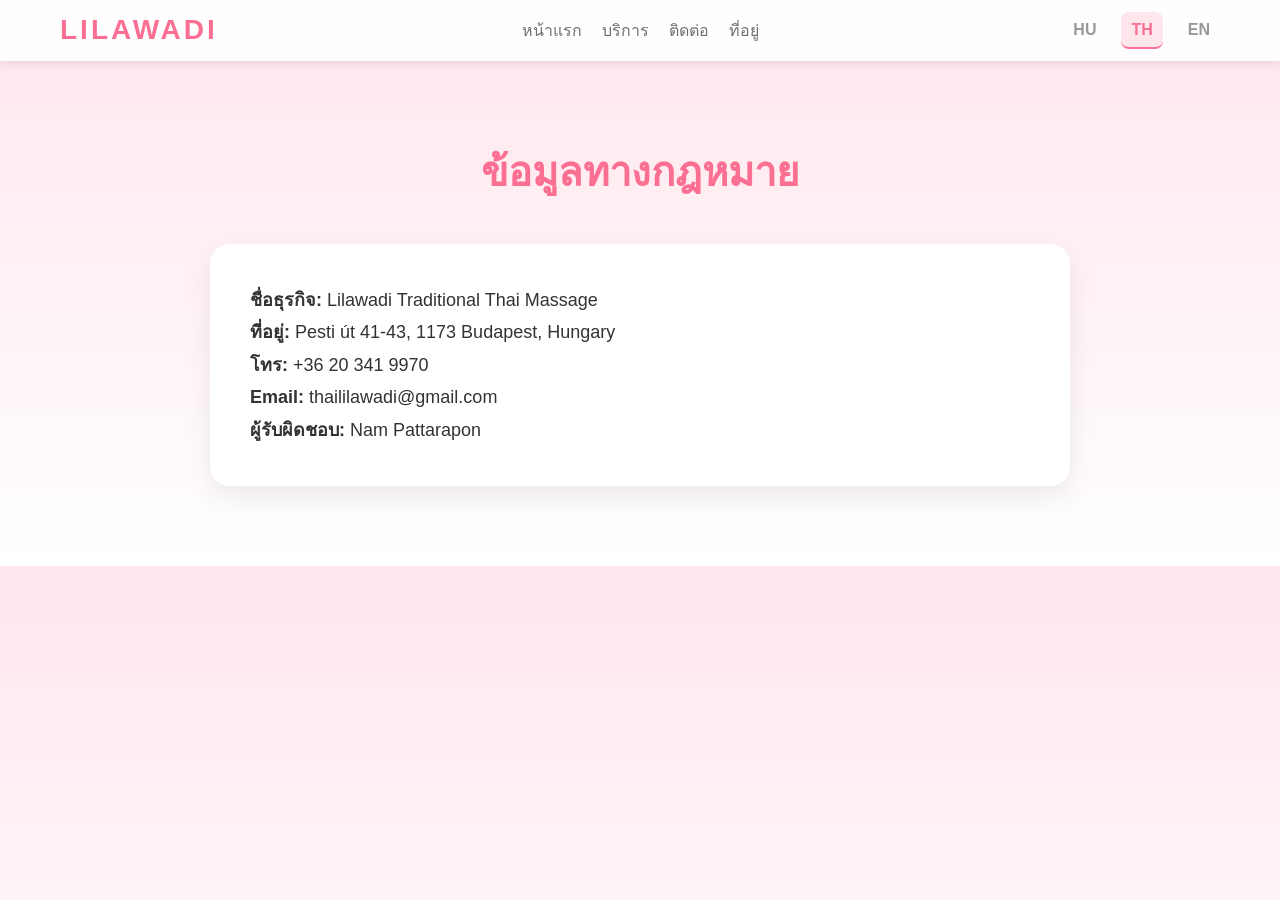
==== impressum.html @ d6702db1 "Add files via upload" ====
<!DOCTYPE html>
<html lang="en">
<head>
<meta charset="UTF-8">
<meta name="viewport" content="width=device-width, initial-scale=1.0">
<title>Impressum</title>

<link rel="stylesheet" href="style.css">

<style>
/* ========================= */
/* IMPRESSUM PAGE */
/* ========================= */
.impressum-page {
  padding: 140px 20px 80px;
  max-width: 900px;
  margin: auto;
}

.impressum-page h1 {
  text-align: center;
  color: var(--pink-main);
  margin-bottom: 40px;
  font-size: 40px;
}

.impressum-box {
  background: #fff;
  padding: 40px;
  border-radius: 20px;
  box-shadow: 0 10px 30px rgba(0,0,0,0.08);
  line-height: 1.8;
  font-size: 18px;
}
</style>

</head>
<body>

<!-- ========================= -->
<!-- HEADER (เหมือน index 100%) -->
<!-- ========================= -->
<header>
  <div class="logo-box">
    <h1>LILAWADI</h1>
  </div>

  <nav class="menu">
    <a href="index.html#home" data-translate="menu-home">หน้าแรก</a>
    <a href="index.html#services" data-translate="menu-services">บริการ</a>
    <a href="index.html#contact" data-translate="menu-contact">ติดต่อ</a>
    <a href="index.html#map" data-translate="menu-map">ที่อยู่</a>
  </nav>

  <nav class="lang-menu">
    <a href="#" id="lang-hu" onclick="setLang('hu'); return false;">HU</a>
    <a href="#" id="lang-th" onclick="setLang('th'); return false;">TH</a>
    <a href="#" id="lang-en" onclick="setLang('en'); return false;">EN</a>
  </nav>
</header>


<!-- ========================= -->
<!-- CONTENT -->
<!-- ========================= -->
<section class="impressum-page">

  <h1 data-translate="imp-title">Impressum</h1>

  <div class="impressum-box">

    <p><strong data-translate="imp-name">Business Name:</strong> Lilawadi Traditional Thai Massage</p>

    <p><strong data-translate="imp-address">Address:</strong> Pesti út 41-43, 1173 Budapest, Hungary</p>

    <p><strong data-translate="imp-phone">Phone:</strong> +36 20 341 9970</p>

    <p><strong>Email:</strong> thaililawadi@gmail.com</p>

    <p><strong data-translate="imp-owner">Responsible Person:</strong> Nam Pattarapon</p>

  </div>

</section>


<!-- ========================= -->
<!-- SCRIPT (เหมือน index) -->
<!-- ========================= -->
<script>
const translations = {
  th: {
    "menu-home": "หน้าแรก",
    "menu-services": "บริการ",
    "menu-contact": "ติดต่อ",
    "menu-map": "ที่อยู่",

    "imp-title": "ข้อมูลทางกฎหมาย",
    "imp-name": "ชื่อธุรกิจ:",
    "imp-address": "ที่อยู่:",
    "imp-phone": "โทร:",
    "imp-owner": "ผู้รับผิดชอบ:"
  },

  en: {
    "menu-home": "Home",
    "menu-services": "Services",
    "menu-contact": "Contact",
    "menu-map": "Location",

    "imp-title": "Impressum",
    "imp-name": "Business Name:",
    "imp-address": "Address:",
    "imp-phone": "Phone:",
    "imp-owner": "Responsible Person:"
  },

  hu: {
    "menu-home": "Főoldal",
    "menu-services": "Szolgáltatások",
    "menu-contact": "Kapcsolat",
    "menu-map": "Helyszín",

    "imp-title": "Impresszum",
    "imp-name": "Cégnév:",
    "imp-address": "Cím:",
    "imp-phone": "Telefon:",
    "imp-owner": "Felelős személy:"
  }
};

function setLang(lang) {
  document.querySelectorAll('[data-translate]').forEach(el => {
    const key = el.getAttribute('data-translate');
    if (translations[lang] && translations[lang][key]) {
      el.textContent = translations[lang][key];
    }
  });

  document.querySelectorAll('.lang-menu a').forEach(el => el.classList.remove('active'));
  document.getElementById('lang-' + lang).classList.add('active');

  localStorage.setItem('preferredLanguage', lang);
}

// โหลดภาษาเดิม
setLang(localStorage.getItem('preferredLanguage') || 'th');
</script>

</body>
</html>
---- style.css ----
/* ========================================================================== */
/* LILAWADI PREMIUM SPA - STYLESHEET                                          */
/* Version: 2.0                                                               */
/* Author: Your Team                                                          */
/* Last Updated: 2026                                                         */
/* ========================================================================== */

/* TABLE OF CONTENTS
   ========================================================================== */
/*
   1. CSS Variables
   2. Reset & Base Styles
   3. Header & Navigation
   4. Hero Section
   5. Services Section
   6. Service Detail Pages
   7. Aroma Therapy Slider
   8. Benefits Section
   9. Contact Section
   10. Map Section
   11. Footer
   12. Messenger Button
   13. Responsive Design
*/

/* ========================================================================== */
/* 1. CSS VARIABLES                                                           */
/* ========================================================================== */
:root {
  /* Brand Colors */
  --pink-main: #FB6F92;
  --pink-soft: #F5DCE0;
  --pink-light: #FFE5EC;
  --pink-dark: #E18AAA;
  
  /* Neutral Colors */
  --white: #FFFFFF;
  --text: #333333;
  --shadow: rgba(0, 0, 0, 0.1);
  
  /* Spacing */
  --spacing-sm: 15px;
  --spacing-md: 30px;
  --spacing-lg: 60px;
  
  /* Border Radius */
  --radius-sm: 8px;
  --radius-md: 15px;
  --radius-lg: 25px;
  
  /* Transitions */
  --transition-fast: 0.2s ease;
  --transition-normal: 0.3s ease;
}

/* ========================================================================== */
/* 2. RESET & BASE STYLES                                                     */
/* ========================================================================== */
* {
  margin: 0;
  padding: 0;
  box-sizing: border-box;
  font-family: 'Prompt', sans-serif;
}

html {
  scroll-behavior: smooth;
}

body {
  background: linear-gradient(180deg, var(--pink-light), var(--white));
  color: var(--text);
  line-height: 1.6;
  overflow-x: hidden;
}

img {
  max-width: 100%;
  height: auto;
  display: block;
}

a {
  text-decoration: none;
  color: inherit;
  transition: var(--transition-normal);
}

/* ========================================================================== */
/* 3. HEADER & NAVIGATION                                                     */
/* ========================================================================== */
header {
  position: fixed;
  top: 0;
  left: 0;
  width: 100%;
  padding: 8px var(--spacing-lg);
  display: flex;
  justify-content: space-between;
  align-items: center;
  backdrop-filter: blur(10px);
  background: rgba(255, 255, 255, 0.95);
  box-shadow: 0 2px 10px var(--shadow);
  z-index: 1000;
}

/* Logo Box */
.logo-box {
  display: flex;
  align-items: center;
  gap: 12px;
}

header h1 {
  font-size: 28px;
  font-weight: 700;
  letter-spacing: 3px;
  color: var(--pink-main);
}

/* Main Menu */
.menu {
  display: flex;
  gap: 20px;
}

.menu a {
  font-size: 16px;
  opacity: 0.7;
  transition: var(--transition-normal);
}

.menu a:hover {
  opacity: 1;
  color: var(--pink-main);
}

/* Language Menu */
.lang-menu {
  display: flex;
  gap: var(--spacing-sm);
}

.lang-menu a {
  font-weight: 600;
  opacity: 0.5;
  padding: 5px 10px;
  border-radius: var(--radius-sm);
  transition: var(--transition-normal);
}

.lang-menu a:hover {
  opacity: 0.8;
}

.lang-menu a.active {
  opacity: 1;
  color: var(--pink-main);
  background: var(--pink-light);
  border-bottom: 2px solid var(--pink-main);
}

/* ========================================================================== */
/* 4. HERO SECTION                                                            */
/* ========================================================================== */
.hero {
  height: 100vh;
  position: relative;
  overflow: hidden;
  background: linear-gradient(100deg, #E96F9C, #F4A8CD);
}

/* Background Image */
.hero::after {
  content: "";
  position: absolute;
  bottom: 0;
  left: 50%;
  transform: translateX(-50%);
  width: 100%;
  height: 100%;
  background: url('hin.webp') no-repeat bottom center;
  background-size: 99%;
  z-index: 1;
}

/* Hero Content Container */
.hero-content {
  position: relative;
  z-index: 2;
  max-width: 1200px;
  margin: 0 auto;
  display: flex;
  align-items: center;
  justify-content: flex-start;
  gap: 5px;
  transform: translateY(-15px);
  height: 55%;
  padding: 0 40px 0 120px;
}

/* Hero Logo */
.hero-left img {
  width: 280px;
  margin-top: 25px;
}

/* Hero Text */
.hero-right {
  display: flex;
  flex-direction: column;
  gap: 0;
}

.hero-right h1,
.hero-right h2,
.hero-right p {
  margin: 0;
  color: var(--white);
}

.hero-right h1 {
  font-size: 42px;
  margin-bottom: 2px;
  margin-top: -20px;
}

.hero-right h2 {
  font-size: 32px;
  margin-top: 7px;
  margin-bottom: 2px;
}

.hero-right p {
  font-size: 24px;
  opacity: 0.85;
  margin-bottom: 6px;
}

/* ========================================================================== */
/* 5. SERVICES SECTION                                                        */
/* ========================================================================== */
.section {
  padding: var(--spacing-lg);
  max-width: 1200px;
  margin: 0 auto;
}

.section h3 {
  text-align: center;
  font-size: 42px;
  color: var(--pink-main);
  margin-bottom: var(--spacing-lg);
}

/* Services Container */
.services {
  display: flex;
  flex-direction: column;
  gap: 35px;
}

/* Service Block */
.service-block {
  position: relative;
  background: var(--white);
  padding: var(--spacing-md);
  border-radius: 20px;
  box-shadow: 0 4px 15px var(--shadow);
  overflow: visible;
  z-index: 1;
  font-weight: 550;
  font-size: 18px;
  color: #E14F84;
}

.service-block h4 {
  font-size: 24px;
  color: var(--pink-main);
  margin-bottom: var(--spacing-sm);
}

/* Service Row */
.row {
  display: flex;
  justify-content: space-between;
  padding: 10px 0;
}

/* Service Note */
.service-note {
  margin-top: 10px;
  font-size: 16px;
  color: #F4009A;
  font-style: italic;
}

/* Decorative Flowers */
.corner {
  position: absolute;
  z-index: 10;
  pointer-events: none;
}

.top-left {
  top: -45px;
  left: -50px;
  width: 160px;
}

.bottom-right {
  bottom: -50px;
  right: -50px;
  width: 130px;
}

/* ========================================================================== */
/* 6. SERVICE DETAIL PAGES                                                    */
/* ========================================================================== */
.service-detail {
  padding: 10px 20px;
  background-color: #FDF2F5;
}

.service-detail-grid {
  display: grid;
  grid-template-columns: 1fr 1fr;
  max-width: 1100px;
  margin: 0 auto;
  background: var(--white);
  border-radius: var(--radius-md);
  overflow: hidden;
  box-shadow: 0 10px 40px rgba(0, 0, 0, 0.08);
}

/* Image Section */
.service-image {
  min-height: 450px;
  position: relative;
}

.service-image img {
  width: 100%;
  height: 100%;
  object-fit: cover;
}

/* Text Section */
.service-text {
  display: flex;
  flex-direction: column;
  justify-content: center;
  padding: 50px;
  background: linear-gradient(135deg, #E96F9C, #F4A8CD);
  color: #000000;
}

.service-text h2 {
  font-size: 28px;
  margin-bottom: var(--spacing-sm);
  color: #000000;
  font-weight: 700;
  border-bottom: 2px solid rgba(255, 255, 255, 0.3);
  padding-bottom: 10px;
  display: inline-block;
}

.service-sub {
  font-size: 18px;
  font-weight: 600;
  margin-bottom: 20px;
  color: #141313;
  opacity: 0.95;
}

.service-text p {
  font-size: 16.5px;
  line-height: 1.7;
  margin-bottom: 10px;
  color: rgba(0, 0, 0, 0.9);
  text-align: justify;
}

.highlight {
  font-weight: bold;
  color: #000000;
  margin-top: var(--spacing-sm);
  padding: 12px;
  border-radius: var(--radius-sm);
  text-align: center;
}

/* Alternating Background Colors */
.service-detail:nth-of-type(odd) .service-text {
  background: linear-gradient(135deg, #FFC4DA, #FAE3E9);
  color: #000000;
}

.service-detail:nth-of-type(even) .service-text {
  background: var(--pink-soft);
  color: #000000;
}

/* Reverse Layout Option */
.service-detail.reverse .service-image {
  order: 2;
}

.service-detail.reverse .service-text {
  order: 1;
}

/* ========================================================================== */
/* 7. AROMA THERAPY SLIDER                                                    */
/* ========================================================================== */
.aroma-slider {
  padding: 90px;
  background: var(--pink-light);
  text-align: center;
  margin-bottom: var(--spacing-sm);
  margin-top: -40px;
  padding-bottom: 10px;
}

.aroma-slider h3 {
  font-size: 32px;
  color: var(--pink-main);
  margin-bottom: 40px;
  display: none;
}

/* Slider Track */
.slider-track {
  display: flex;
  gap: 25px;
  overflow-x: auto;
  scroll-snap-type: x mandatory;
  scroll-behavior: smooth;
  cursor: grab;
}

.slider-track::-webkit-scrollbar {
  display: none;
}

/* Slide Card */
.slide {
  min-width: 85%;
  max-width: 850px;
  flex-shrink: 0;
  display: grid;
  grid-template-columns: 1fr 1fr;
  background: var(--white);
  border-radius: var(--radius-lg);
  overflow: hidden;
  box-shadow: 0 15px 40px rgba(0, 0, 0, 0.08);
  scroll-snap-align: center;
  transition: var(--transition-normal);
}

.slide:hover {
  transform: translateY(-5px);
}

.slide img {
  width: 100%;
  height: 320px;
  object-fit: cover;
}

.slide-text {
  padding: 35px;
  text-align: left;
}

.slide-text h4 {
  font-size: 22px;
  color: var(--pink-main);
  margin-bottom: 12px;
}

.slide-text p {
  font-size: 15.5px;
  line-height: 1.7;
  color: #444444;
}

/* ========================================================================== */
/* 8. BENEFITS SECTION                                                        */
/* ========================================================================== */
.mix-aroma {
  background: url("mix.webp") center/cover no-repeat;
  padding: 100px 20px;
  position: relative;
}

.mix-overlay {
  padding: var(--spacing-lg) 20px;
  border-radius: 20px;
  max-width: 900px;
  margin: auto;
  text-align: center;
  padding-left: var(--spacing-lg);
}

.mix-overlay h2 {
  color: var(--white);
  font-size: 56px;
  margin-bottom: var(--spacing-md);
  text-align: left;
}

.mix-list {
  display: flex;
  flex-direction: column;
  gap: var(--spacing-sm);
  align-items: flex-start;
}

.mix-item {
  background: var(--white);
  color: var(--text);
  padding: 14px 20px;
  border-radius: 30px;
  font-size: 25px;
  text-align: left;
  max-width: 500px;
  margin: 0;
  box-shadow: 0 5px 15px rgba(0, 0, 0, 0.15);
}

/* ========================================================================== */
/* 9. CONTACT SECTION                                                         */
/* ========================================================================== */
.contact {
  padding: 50px 20px;
  background: var(--pink-soft);
}

.contact h3 {
  text-align: center;
  font-size: 32px;
  margin-bottom: 50px;
  color: var(--pink-main);
}

.contact-grid {
  max-width: 900px;
  margin: 0 auto;
  display: grid;
  grid-template-columns: 1fr 1fr;
  gap: 40px;
  align-items: center;
}

.contact-box {
  background: var(--white);
  padding: var(--spacing-md);
  border-radius: var(--radius-md);
  box-shadow: 0 8px 25px rgba(0, 0, 0, 0.05);
  transition: var(--transition-normal);
  text-align: center;
}

.contact-box h4 {
  font-size: 20px;
  margin-bottom: var(--spacing-sm);
  color: var(--pink-main);
}

.contact-box p {
  margin-bottom: 10px;
  font-size: 16px;
  line-height: 1.6;
}

.contact-box strong {
  font-weight: 500;
  color: #222121;
  letter-spacing: 0.3px;
}

.contact-box:hover {
  transform: translateY(-5px);
  box-shadow: 0 12px 30px rgba(0, 0, 0, 0.1);
}

/* ========================================================================== */
/* 10. MAP SECTION                                                            */
/* ========================================================================== */
.map-embed {
  padding: var(--spacing-lg) 0;
  background: var(--pink-light);
  text-align: center;
}

.map-embed h3 {
  font-size: 32px;
  color: var(--pink-main);
  margin-top: -35px;
  padding: 40px var(--spacing-lg);
}

.map-container {
  width: 100%;
}

.map-container iframe {
  width: 100%;
  height: 500px;
  display: block;
  border: 0;
}

.map-embed a {
  display: inline-block;
  margin: var(--spacing-md) 5px 0;
  color: var(--pink-main);
  font-weight: 500;
  font-size: 18px;
}

/* ========================================================================== */
/* 11. FOOTER                                                                 */
/* ========================================================================== */
footer {
  text-align: center;
  padding: var(--spacing-md);
  background: var(--pink-main);
  color: var(--white);
  font-size: 16px;
}

/* ========================================================================== */
/* 12. MESSENGER BUTTON                                                       */
/* ========================================================================== */
#messenger-btn {
  position: fixed;
  bottom: 25px;
  right: 25px;
  width: 60px;
  height: 60px;
  background: var(--white);
  border-radius: 50%;
  display: flex;
  align-items: center;
  justify-content: center;
  box-shadow: 0 10px 25px rgba(0, 0, 0, 0.2);
  z-index: 9999;
  transition: var(--transition-normal);
}

#messenger-btn:hover {
  transform: scale(1.1);
}

#messenger-btn img {
  width: 42px;
  height: 32px;
}

/* ========================================================================== */
/* 13. RESPONSIVE DESIGN                                                      */
/* ========================================================================== */

/* Tablet Screens */
@media (max-width: 768px) {
  /* Header */
  header {
    padding: var(--spacing-sm) 20px;
    flex-direction: column;
    gap: 8px;
  }
  
  header h1 {
    font-size: 20px;
  }
  
  .menu {
    flex-wrap: wrap;
    justify-content: center;
    gap: 10px;
  }
  
  /* Hero Section */
  .hero-content {
    flex-direction: column;
    text-align: center;
    padding-left: 20px !important;
    padding-top: 120px;
    height: auto;
  }
  
  .hero-left img {
    width: 140px;
  }
  
  .hero-right h1 {
    font-size: 26px;
  }
  
  .hero-right h2 {
    font-size: 20px;
  }
  
  .hero-right p {
    font-size: 16px;
  }
  
  .hero::after {
    background-size: 110%;
  }
  
  /* Sections */
  .section {
    padding: 40px 20px;
  }
  
  .section h3 {
    font-size: 28px;
    margin-bottom: var(--spacing-md);
  }
  
  /* Service Blocks */
  .service-block {
    padding: 20px;
  }
  
  .service-block h4 {
    font-size: 20px;
  }
  
  .row {
    font-size: 15px;
  }
  
  /* Decorative Flowers */
  .top-left {
    top: -20px;
    left: -20px;
    width: 90px;
  }
  
  .bottom-right {
    bottom: -20px;
    right: -20px;
    width: 90px;
  }
  
  /* Service Detail */
  .service-detail-grid {
    grid-template-columns: 1fr !important;
  }
  
  .service-image {
    height: 220px;
  }
  
  .service-text {
    padding: 20px;
    text-align: center;
  }
  
  .service-text p {
    text-align: center;
  }
  
  /* Slider */
  .slide {
    grid-template-columns: 1fr !important;
    min-width: 90%;
  }
  
  .slide img {
    height: 200px;
  }
  
  .slide-text {
    padding: 20px;
    text-align: center;
  }
  
  /* Benefits Section */
  .mix-overlay {
    padding: var(--spacing-md) var(--spacing-sm);
    padding-left: 20px;
  }
  
  .mix-overlay h2 {
    font-size: 32px;
    text-align: center;
  }
  
  .mix-list {
    align-items: center;
  }
  
  .mix-item {
    font-size: 16px;
    max-width: 100%;
  }
  
  /* Contact */
  .contact-grid {
    grid-template-columns: 1fr;
    gap: 20px;
  }
  
  .contact-box {
    padding: 20px;
  }
  
  /* Map */
  .map-embed h3 {
    font-size: 26px;
    padding: var(--spacing-md) 20px;
  }
  
  .map-container iframe {
    height: 300px;
  }
  
  /* Footer */
  footer {
    font-size: 14px;
  }
}

/* Extra Small Screens */
@media (max-width: 400px) {
  .hero-right h1 {
    font-size: 22px;
  }
  
  .hero-right h2 {
    font-size: 18px;
  }
  
  .hero-right p {
    font-size: 14px;
  }
  
  .section h3 {
    font-size: 24px;
  }
}

/* ========================================================================== */
/* END OF STYLESHEET                                                          */
/* ========================================================================== */
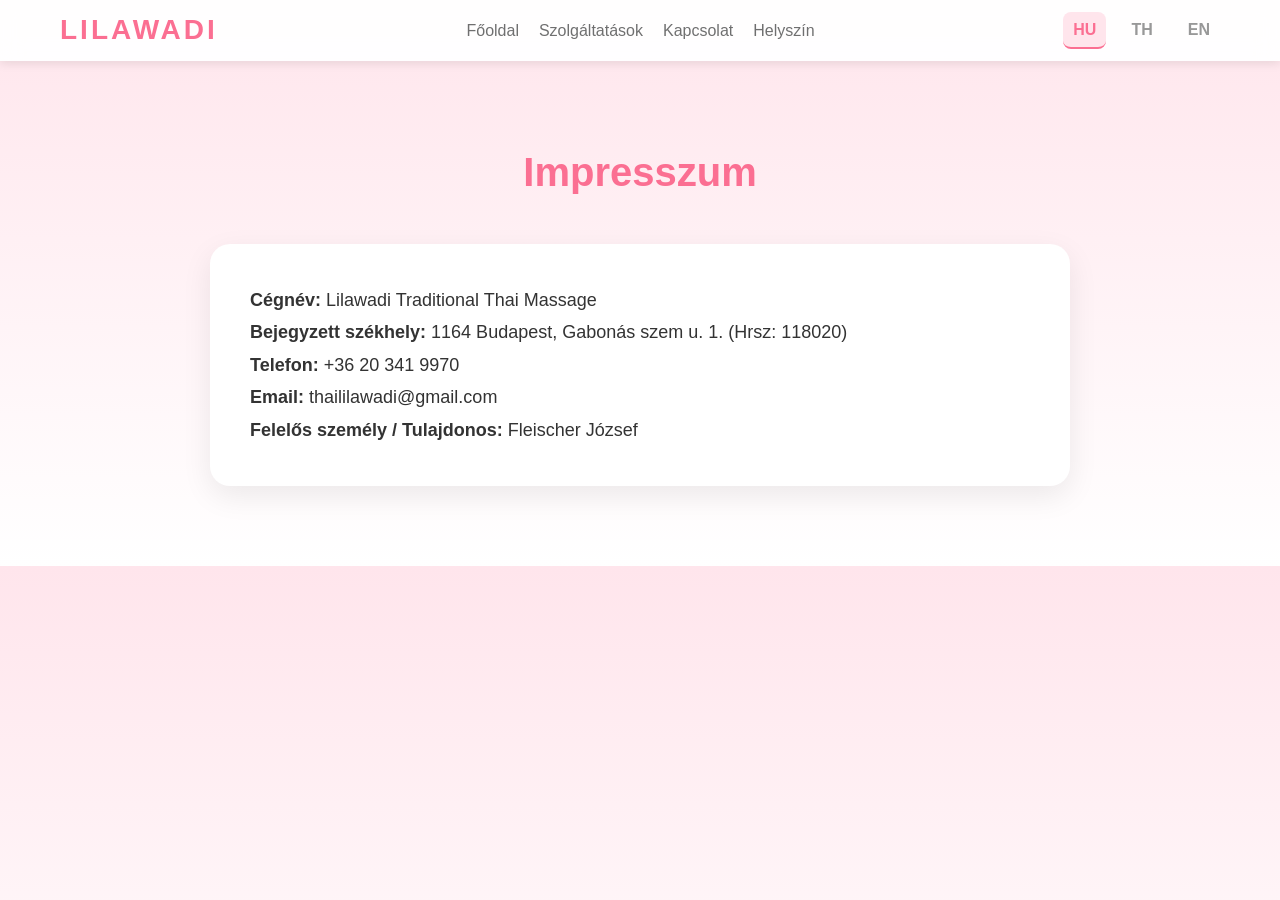
==== commit d67398a6: "Update impressum.html" ====
--- a/impressum.html
+++ b/impressum.html
@@ -3,7 +3,7 @@
 <head>
 <meta charset="UTF-8">
 <meta name="viewport" content="width=device-width, initial-scale=1.0">
-<title>Impressum</title>
+<title>Impressum - LILAWADI</title>
 
 <link rel="stylesheet" href="style.css">
 
@@ -32,14 +32,18 @@
   line-height: 1.8;
   font-size: 18px;
 }
+
+/* ปรับปรุงให้ดูดีในมือถือ */
+@media (max-width: 768px) {
+  .impressum-page { padding-top: 100px; }
+  .impressum-page h1 { font-size: 28px; }
+  .impressum-box { padding: 25px; font-size: 16px; }
+}
 </style>
 
 </head>
 <body>
 
-<!-- ========================= -->
-<!-- HEADER (เหมือน index 100%) -->
-<!-- ========================= -->
 <header>
   <div class="logo-box">
     <h1>LILAWADI</h1>
@@ -60,9 +64,6 @@
 </header>
 
 
-<!-- ========================= -->
-<!-- CONTENT -->
-<!-- ========================= -->
 <section class="impressum-page">
 
   <h1 data-translate="imp-title">Impressum</h1>
@@ -71,22 +72,19 @@
 
     <p><strong data-translate="imp-name">Business Name:</strong> Lilawadi Traditional Thai Massage</p>
 
-    <p><strong data-translate="imp-address">Address:</strong> Pesti út 41-43, 1173 Budapest, Hungary</p>
+    <p><strong data-translate="imp-address">Registered Address:</strong> 1164 Budapest, Gabonás szem u. 1. (Hrsz: 118020)</p>
 
     <p><strong data-translate="imp-phone">Phone:</strong> +36 20 341 9970</p>
 
     <p><strong>Email:</strong> thaililawadi@gmail.com</p>
 
-    <p><strong data-translate="imp-owner">Responsible Person:</strong> Nam Pattarapon</p>
+    <p><strong data-translate="imp-owner">Responsible Person / Owner:</strong> Fleischer József</p>
 
   </div>
 
 </section>
 
 
-<!-- ========================= -->
-<!-- SCRIPT (เหมือน index) -->
-<!-- ========================= -->
 <script>
 const translations = {
   th: {
@@ -97,9 +95,9 @@
 
     "imp-title": "ข้อมูลทางกฎหมาย",
     "imp-name": "ชื่อธุรกิจ:",
-    "imp-address": "ที่อยู่:",
+    "imp-address": "ที่อยู่จดทะเบียน:",
     "imp-phone": "โทร:",
-    "imp-owner": "ผู้รับผิดชอบ:"
+    "imp-owner": "ผู้รับผิดชอบ / เจ้าของ:"
   },
 
   en: {
@@ -110,9 +108,9 @@
 
     "imp-title": "Impressum",
     "imp-name": "Business Name:",
-    "imp-address": "Address:",
+    "imp-address": "Registered Address:",
     "imp-phone": "Phone:",
-    "imp-owner": "Responsible Person:"
+    "imp-owner": "Responsible Person / Owner:"
   },
 
   hu: {
@@ -123,9 +121,9 @@
 
     "imp-title": "Impresszum",
     "imp-name": "Cégnév:",
-    "imp-address": "Cím:",
+    "imp-address": "Bejegyzett székhely:",
     "imp-phone": "Telefon:",
-    "imp-owner": "Felelős személy:"
+    "imp-owner": "Felelős személy / Tulajdonos:"
   }
 };
 
@@ -138,14 +136,15 @@
   });
 
   document.querySelectorAll('.lang-menu a').forEach(el => el.classList.remove('active'));
-  document.getElementById('lang-' + lang).classList.add('active');
+  const activeLangBtn = document.getElementById('lang-' + lang);
+  if (activeLangBtn) activeLangBtn.classList.add('active');
 
   localStorage.setItem('preferredLanguage', lang);
 }
 
-// โหลดภาษาเดิม
-setLang(localStorage.getItem('preferredLanguage') || 'th');
+// โหลดภาษาตามที่เลือกไว้ล่าสุด หรือค่าเริ่มต้นเป็น HU เพราะธุรกิจอยู่ในฮังการี
+setLang(localStorage.getItem('preferredLanguage') || 'hu');
 </script>
 
 </body>
-</html>+</html>
--- a/style.css
+++ b/style.css
@@ -202,7 +202,7 @@
 /* Hero Logo */
 .hero-left img {
   width: 280px;
-  margin-top: 25px;
+  margin-top: 45px;
 }
 
 /* Hero Text */
@@ -414,12 +414,12 @@
 /* 7. AROMA THERAPY SLIDER                                                    */
 /* ========================================================================== */
 .aroma-slider {
-  padding: 90px;
+  padding: 60px 20px;
   background: var(--pink-light);
   text-align: center;
   margin-bottom: var(--spacing-sm);
   margin-top: -40px;
-  padding-bottom: 10px;
+  padding-bottom: 40px;
 }
 
 .aroma-slider h3 {
@@ -432,11 +432,12 @@
 /* Slider Track */
 .slider-track {
   display: flex;
-  gap: 25px;
+  gap: 20px;
   overflow-x: auto;
   scroll-snap-type: x mandatory;
   scroll-behavior: smooth;
   cursor: grab;
+  padding: 0 10px;
 }
 
 .slider-track::-webkit-scrollbar {
@@ -768,7 +769,9 @@
   /* Slider */
   .slide {
     grid-template-columns: 1fr !important;
-    min-width: 90%;
+    min-width: 85%;
+    max-width: 95%;
+    margin: 0 auto;
   }
   
   .slide img {
@@ -847,4 +850,4 @@
 
 /* ========================================================================== */
 /* END OF STYLESHEET                                                          */
-/* ========================================================================== */+/* ========================================================================== */
